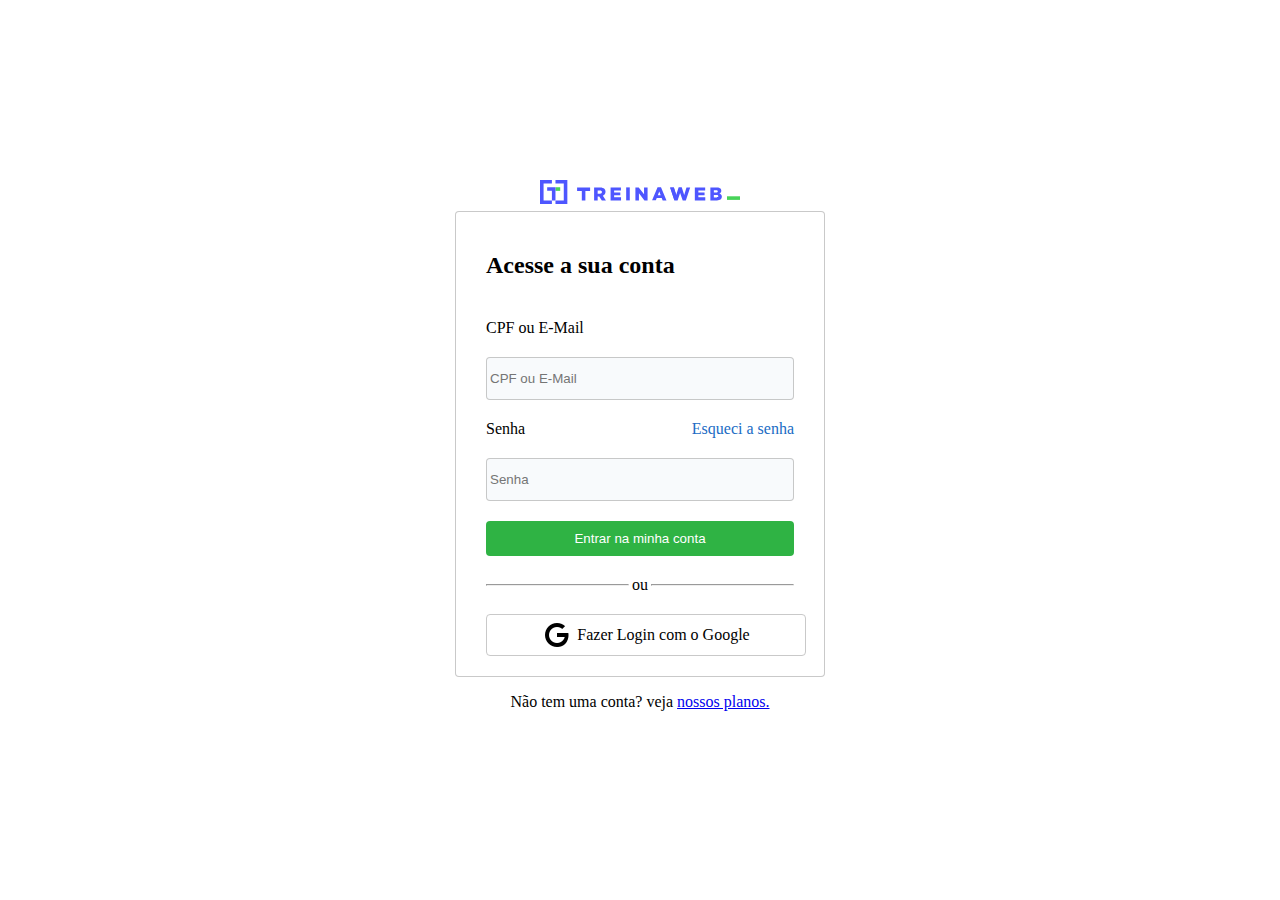
==== projeto.html @ 213b7c79 "Projeto final curso" ====
<!DOCTYPE html>
<html lang="pt-BR">
<head>
    <meta charset="UTF-8">
    <meta name="viewport" content="width=device-width, initial-scale=1.0">
    <link rel="stylesheet" href="style/projeto.css">
    <title>Projeto - Curso</title>
</head>
<body>
    <div class="form-container">
        <div class="form-content">
            <img src="img/treinaweb-logo.svg" alt="" width="200px">
            <form class="form-login">
                <h2>Acesse a sua conta</h2>
                <div class="form-field">
                    <label for="login">CPF ou E-Mail</label>
                    <input type="text" id="login" placeholder="CPF ou E-Mail" required>
                </div>
                <div class="form-field">
                    <div class="password-field">
                        <label for="senha">Senha</label>
                        <a href="">Esqueci a senha</a>
                    </div>
                    <input type="password" id="senha" placeholder="Senha" required>
                </div>
                <button type="submit">Entrar na minha conta</button>
                <div class="divisor">
                    <hr>
                    <span>ou</span>
                    <hr>
                </div>
                <a href="#" class="google-login"><img src="img/google-icon.png" alt="imagem do google"> Fazer Login com o Google</a>
            </form>
            <p>Não tem uma conta? veja <a href="#">nossos planos.</a></p>
        </div>
    </div>
</body>
</html>
---- style/projeto.css ----
body {
margin: 0;
padding: 0;

}

.form-container {
    width: 100vw;
    height: 100vh;
    display: flex;
    justify-content: center;
    align-items: center;
}

.form-content{
    display: flex;
    align-items: center;
    flex-direction: column;
}

.form-login {
    display: flex;
    flex-direction: column;
    gap: 20px;
    background-color: #fff;
    border-radius: 4px;
    border: solid 1px #b6b6b6be;
    padding: 20px 30px;

}

.form-field {
    display: flex;
    flex-direction: column;
    gap: 20px;
}

.form-field input {
    height: 35px;
    width: 300px;
    background-color: #f8fafc;
    border: solid 1px #b6b6b6be;
    border-radius: 4px;
    padding: 3px;

}

.password-field {
    display: flex;
    justify-content: space-between;

}
.password-field a {
    color: #206bc4;
    text-decoration: none;
}

.form-content button {
    width: 100%;
    height: 35px;
    background-color: #2fb344;
    color: #fff;
    border: none;
    border-radius: 4px;

}
.form-content button:hover {
    background-color: #2aa13d;
    transition: .6s;
}
.divisor{
    display: flex;
    align-items: center;
    gap: 3px;
}
hr {
    width: 100%;

}
.google-login{
    display: flex;
    align-items: center;
    justify-content: center;
    width: 100%;
    border: solid 1px #b6b6b6be;
    border-radius: 4px;
    color: black;
    gap: 5px;
    text-decoration: none;
    padding: 5px;
}

.google-login:hover {
    border-color: black;
    transition: .6s;

}
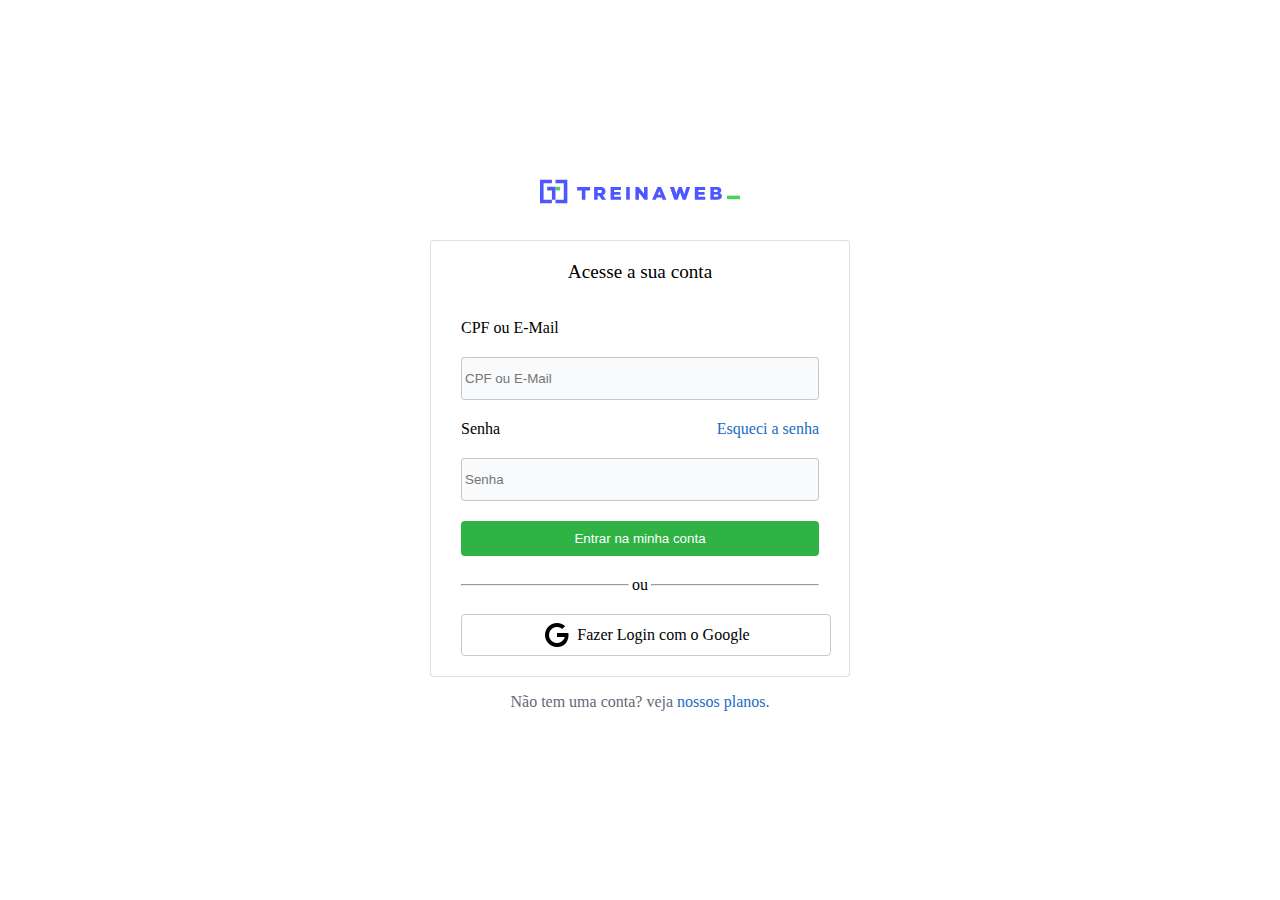
==== commit 402baf12: "estilização do projeto" ====
--- a/projeto.html
+++ b/projeto.html
@@ -4,12 +4,12 @@
     <meta charset="UTF-8">
     <meta name="viewport" content="width=device-width, initial-scale=1.0">
     <link rel="stylesheet" href="style/projeto.css">
-    <title>Projeto - Curso</title>
+    <title>Projeto - Curso | Login</title>
 </head>
 <body>
     <div class="form-container">
         <div class="form-content">
-            <img src="img/treinaweb-logo.svg" alt="" width="200px">
+            <img src="img/treinaweb-logo.svg" alt="" width="200px" class="logo">
             <form class="form-login">
                 <h2>Acesse a sua conta</h2>
                 <div class="form-field">
--- a/style/projeto.css
+++ b/style/projeto.css
@@ -18,15 +18,25 @@
     flex-direction: column;
 }
 
+.logo{
+    margin-bottom: 30px;
+
+}
 .form-login {
     display: flex;
     flex-direction: column;
     gap: 20px;
     background-color: #fff;
     border-radius: 4px;
-    border: solid 1px #b6b6b6be;
+    border: solid 1px #b6b6b670;
     padding: 20px 30px;
 
+}
+.form-login h2{
+    margin-top: 0;
+    font-size: 1.2rem;
+    text-align: center;
+    font-weight: 500;
 }
 
 .form-field {
@@ -37,11 +47,15 @@
 
 .form-field input {
     height: 35px;
-    width: 300px;
+    width: 350px;
     background-color: #f8fafc;
     border: solid 1px #b6b6b6be;
     border-radius: 4px;
     padding: 3px;
+
+}
+.form-field input:focus {
+    outline: none;
 
 }
 
@@ -94,4 +108,16 @@
     border-color: black;
     transition: .6s;
 
+}
+
+.form-content p{
+    color: #626976;
+    text-align: center;
+
+}
+
+.form-content p a {
+    color: #206bc4;
+    text-decoration: none;
+
 }